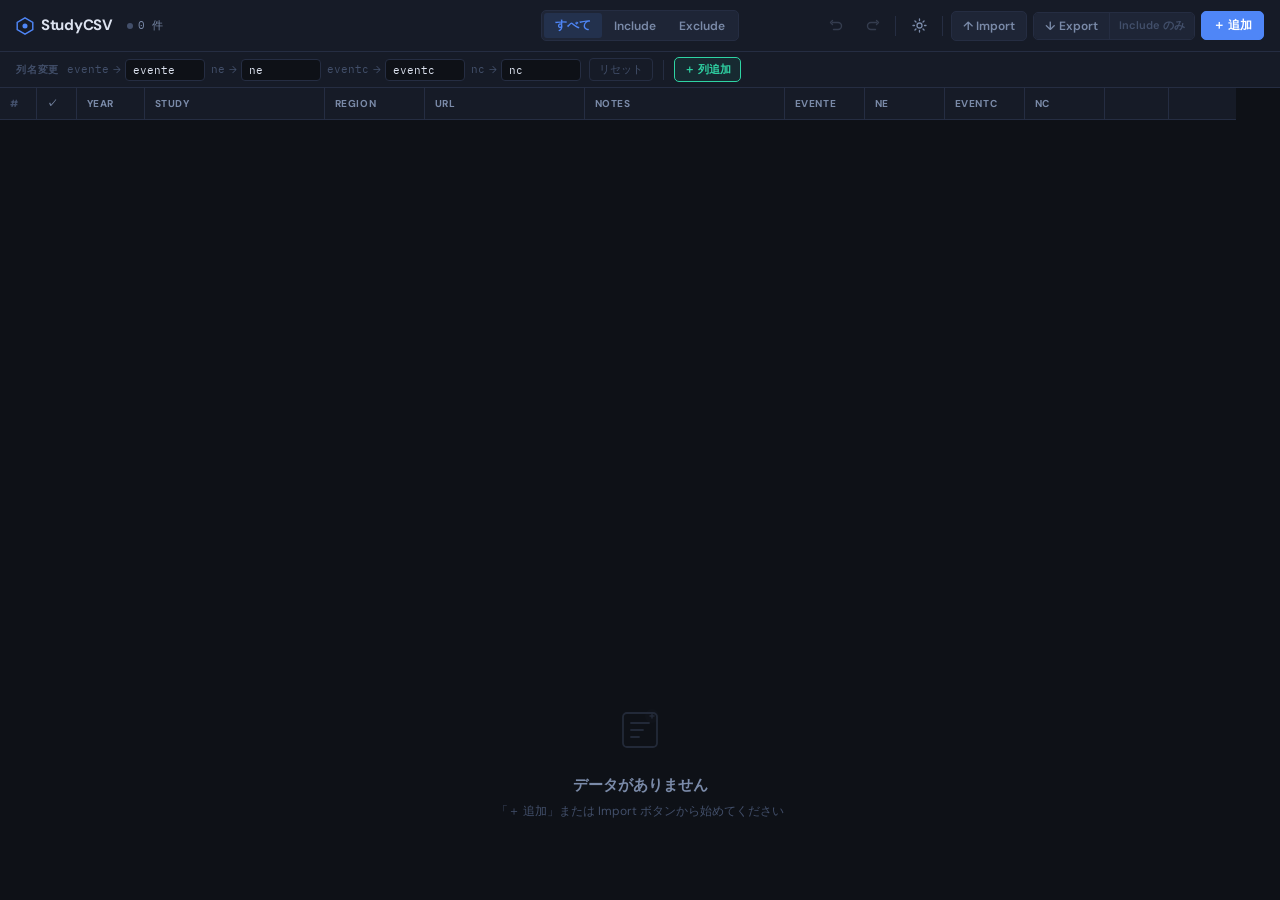
==== metaanalysisCsvBuilder/index.html @ 5f805a7c "Add files via upload" ====
<!DOCTYPE html>
<html lang="ja" data-theme="dark">
<head>
  <meta charset="UTF-8">
  <meta name="viewport" content="width=device-width, initial-scale=1.0">
  <title>StudyCSV</title>
  <link rel="stylesheet" href="style.css">
</head>
<body>
<div id="app">

  <!-- ══ Header ══ -->
  <header>
    <div class="header-left">
      <div class="logo">
        <svg width="18" height="18" viewBox="0 0 20 20" fill="none">
          <polygon points="10,1 18.66,6 18.66,14 10,19 1.34,14 1.34,6" stroke="currentColor" stroke-width="1.6" fill="none"/>
          <circle cx="10" cy="10" r="2.8" fill="currentColor"/>
        </svg>
        <span class="logo-text">StudyCSV</span>
      </div>
      <div class="storage-status">
        <span class="status-dot" id="statusDot"></span>
        <span id="statusText">0 件</span>
      </div>
    </div>

    <div class="header-center">
      <div class="filter-group">
        <button class="filter-btn active" data-filter="all">すべて</button>
        <button class="filter-btn" data-filter="include">Include</button>
        <button class="filter-btn" data-filter="exclude">Exclude</button>
      </div>
    </div>

    <div class="header-right">
      <button class="icon-btn" id="undoBtn" title="元に戻す (Ctrl+Z)" disabled>
        <svg width="15" height="15" viewBox="0 0 15 15" fill="none"><path d="M3.5 4.5H9a3.5 3.5 0 0 1 0 7H4.5" stroke="currentColor" stroke-width="1.4" stroke-linecap="round"/><path d="M3.5 2.5 1.5 4.5l2 2" stroke="currentColor" stroke-width="1.4" stroke-linecap="round" stroke-linejoin="round"/></svg>
      </button>
      <button class="icon-btn" id="redoBtn" title="やり直す (Ctrl+Y)" disabled>
        <svg width="15" height="15" viewBox="0 0 15 15" fill="none"><path d="M11.5 4.5H6a3.5 3.5 0 0 0 0 7h4.5" stroke="currentColor" stroke-width="1.4" stroke-linecap="round"/><path d="M11.5 2.5l2 2-2 2" stroke="currentColor" stroke-width="1.4" stroke-linecap="round" stroke-linejoin="round"/></svg>
      </button>
      <div class="sep"></div>
      <button class="icon-btn" id="themeBtn" title="ダーク/ライト切替">
        <svg id="iconSun" width="15" height="15" viewBox="0 0 15 15" fill="none"><circle cx="7.5" cy="7.5" r="2.5" stroke="currentColor" stroke-width="1.3"/><path d="M7.5 1v1.5M7.5 12.5V14M1 7.5h1.5M12.5 7.5H14M2.93 2.93l1.06 1.06M11.01 11.01l1.06 1.06M2.93 12.07l1.06-1.06M11.01 3.99l1.06-1.06" stroke="currentColor" stroke-width="1.3" stroke-linecap="round"/></svg>
        <svg id="iconMoon" width="15" height="15" viewBox="0 0 15 15" fill="none" style="display:none"><path d="M8 2.5A5.5 5.5 0 1 0 11 12a4 4 0 0 1-3-9.5z" stroke="currentColor" stroke-width="1.3" stroke-linecap="round"/></svg>
      </button>
      <div class="sep"></div>
      <label class="hdr-btn" title="CSVをインポート">
        ↑ Import
        <input type="file" id="importFile" accept=".csv" hidden>
      </label>
      <div class="export-group">
        <button class="hdr-btn export-main" id="exportAllBtn">↓ Export</button>
        <button class="hdr-btn export-inc"  id="exportIncBtn" title="Include行のみ">Include のみ</button>
      </div>
      <button class="hdr-btn add-btn" id="addRowBtn">＋ 追加</button>
    </div>
  </header>

  <!-- ══ Column Name Bar ══ -->
  <div class="col-name-bar">
    <span class="col-label">列名変更</span>
    <div class="col-name-inputs" id="colNameInputs">
      <!-- fixed 4 cols -->
      <div class="col-name-item" data-key="evente"><span class="col-orig">evente</span><span class="arr">→</span><input type="text" id="colEventE" placeholder="evente" maxlength="24"></div>
      <div class="col-name-item" data-key="ne"><span class="col-orig">ne</span><span class="arr">→</span><input type="text" id="colNe"     placeholder="ne"     maxlength="24"></div>
      <div class="col-name-item" data-key="eventc"><span class="col-orig">eventc</span><span class="arr">→</span><input type="text" id="colEventC" placeholder="eventc" maxlength="24"></div>
      <div class="col-name-item" data-key="nc"><span class="col-orig">nc</span><span class="arr">→</span><input type="text" id="colNc"     placeholder="nc"     maxlength="24"></div>
    </div>
    <button class="reset-col-btn" id="resetColBtn">リセット</button>
    <div class="sep"></div>
    <button class="hdr-btn add-col-btn" id="addColBtn" title="カスタム列を追加">＋ 列追加</button>
  </div>

  <!-- ══ Table ══ -->
  <div class="table-wrapper">
    <div class="table-scroll">
      <table id="mainTable">
        <colgroup id="colgroup"></colgroup>
        <thead>
          <tr id="headerRow">
            <!-- built by JS -->
          </tr>
        </thead>
        <tbody id="tableBody"></tbody>
      </table>
    </div>
    <div id="emptyState" class="empty-state">
      <div class="empty-icon">
        <svg width="48" height="48" viewBox="0 0 48 48" fill="none">
          <rect x="7" y="9" width="34" height="34" rx="4" stroke="currentColor" stroke-width="1.8"/>
          <path d="M15 19h18M15 26h12M15 33h8" stroke="currentColor" stroke-width="1.8" stroke-linecap="round"/>
          <circle cx="36" cy="12" r="6" fill="currentColor" opacity=".1" stroke="currentColor" stroke-width="1.8"/>
          <path d="M34 12h4M36 10v4" stroke="currentColor" stroke-width="1.5" stroke-linecap="round"/>
        </svg>
      </div>
      <p class="empty-title">データがありません</p>
      <p class="empty-sub">「＋ 追加」または Import ボタンから始めてください</p>
    </div>
  </div>

</div><!-- #app -->

<!-- ══ Record Panel (full-screen overlay) ══ -->
<div id="recPanel" class="rec-overlay" hidden>
  <div class="rec-panel">
    <div class="rec-header">
      <div class="rec-nav">
        <button class="rec-nav-btn" id="recPrev" title="前のレコード (←)">
          <svg width="16" height="16" viewBox="0 0 16 16" fill="none"><path d="M10 3L5 8l5 5" stroke="currentColor" stroke-width="1.6" stroke-linecap="round" stroke-linejoin="round"/></svg>
        </button>
        <span class="rec-pos" id="recPos">1 / 1</span>
        <button class="rec-nav-btn" id="recNext" title="次のレコード (→)">
          <svg width="16" height="16" viewBox="0 0 16 16" fill="none"><path d="M6 3l5 5-5 5" stroke="currentColor" stroke-width="1.6" stroke-linecap="round" stroke-linejoin="round"/></svg>
        </button>
      </div>
      <div class="rec-title-wrap">
        <h2 class="rec-title" id="recTitle">レコード詳細</h2>
        <span class="rec-dirty" id="recDirty" hidden>● 未保存</span>
      </div>
      <div class="rec-header-right">
        <span class="rec-meta" id="recMeta"></span>
        <button class="rec-save-btn" id="recSaveBtn">保存 <kbd>Ctrl↵</kbd></button>
        <button class="icon-btn" id="recClose" title="閉じる (Esc)">
          <svg width="14" height="14" viewBox="0 0 14 14" fill="none"><path d="M1 1l12 12M13 1L1 13" stroke="currentColor" stroke-width="1.5" stroke-linecap="round"/></svg>
        </button>
      </div>
    </div>

    <div class="rec-body" id="recBody">
      <!-- Row 1: core fields -->
      <div class="rec-row">
        <div class="rec-field rec-field-sm">
          <label>Include</label>
          <label class="toggle-wrap"><input type="checkbox" id="rfInclude"><span class="toggle"></span><span class="toggle-label" id="rfIncLabel">Include</span></label>
        </div>
        <div class="rec-field rec-field-sm">
          <label>Year</label>
          <input type="number" id="rfYear" class="rf-input" placeholder="2024" min="1900" max="2100">
        </div>
        <div class="rec-field rec-field-grow">
          <label>Study</label>
          <input type="text" id="rfStudy" class="rf-input" placeholder="例: Smith et al. 2023">
        </div>
        <div class="rec-field">
          <label>Region</label>
          <input type="text" id="rfRegion" class="rf-input" placeholder="例: Japan">
        </div>
      </div>

      <!-- Row 2: URL -->
      <div class="rec-row">
        <div class="rec-field rec-field-full">
          <label>URL</label>
          <div class="rf-url-row">
            <input type="url" id="rfUrl" class="rf-input" placeholder="https://...">
            <a id="rfUrlOpen" href="#" target="_blank" rel="noopener" class="rf-url-open" title="URLを開く">↗ 開く</a>
          </div>
        </div>
      </div>

      <!-- Row 3: Notes -->
      <div class="rec-row">
        <div class="rec-field rec-field-full">
          <label>Notes</label>
          <textarea id="rfNotes" class="rf-textarea" placeholder="自由にメモを入力…" rows="5"></textarea>
        </div>
      </div>

      <!-- Row 4: variable 4 cols -->
      <div class="rec-row" id="rfVarRow">
        <div class="rec-field">
          <label id="rfLabelEE">evente</label>
          <input type="number" id="rfEventE" class="rf-input rf-mono" placeholder="—">
        </div>
        <div class="rec-field">
          <label id="rfLabelNe">ne</label>
          <input type="number" id="rfNe" class="rf-input rf-mono" placeholder="—">
        </div>
        <div class="rec-field">
          <label id="rfLabelEC">eventc</label>
          <input type="number" id="rfEventC" class="rf-input rf-mono" placeholder="—">
        </div>
        <div class="rec-field">
          <label id="rfLabelNc">nc</label>
          <input type="number" id="rfNc" class="rf-input rf-mono" placeholder="—">
        </div>
      </div>

      <!-- Row 5: custom columns (filled by JS) -->
      <div class="rec-row" id="rfCustomRow"></div>

    </div><!-- rec-body -->
  </div>
</div>

<!-- ══ Confirm Dialog ══ -->
<div id="confirmDialog" class="modal-overlay" hidden>
  <div class="modal">
    <div class="modal-header"><h2 class="modal-title" id="confirmTitle">確認</h2></div>
    <div class="modal-body"><p id="confirmMessage" class="confirm-msg"></p></div>
    <div class="modal-footer">
      <button class="btn-cancel" id="confirmCancel">キャンセル</button>
      <button class="btn-danger" id="confirmOk">実行</button>
    </div>
  </div>
</div>

<!-- ══ Add Custom Column Dialog ══ -->
<div id="addColDialog" class="modal-overlay" hidden>
  <div class="modal">
    <div class="modal-header"><h2 class="modal-title">列を追加</h2></div>
    <div class="modal-body">
      <div class="field-group">
        <label>列名（CSV ヘッダーになります）</label>
        <input type="text" id="newColName" class="rf-input" placeholder="例: dose, subgroup" maxlength="32" style="margin-top:6px">
      </div>
      <div class="field-group" style="margin-top:10px">
        <label>型</label>
        <select id="newColType" class="rf-input" style="margin-top:6px">
          <option value="text">テキスト</option>
          <option value="number">数値</option>
        </select>
      </div>
    </div>
    <div class="modal-footer">
      <button class="btn-cancel" id="addColCancel">キャンセル</button>
      <button class="btn-primary" id="addColOk">追加</button>
    </div>
  </div>
</div>

<!-- ══ Toast ══ -->
<div id="toast" class="toast" hidden></div>

<script src="script.js"></script>
</body>
</html>
---- metaanalysisCsvBuilder/style.css ----
@import url('https://fonts.googleapis.com/css2?family=IBM+Plex+Mono:wght@400;500&family=DM+Sans:wght@400;500;600;700&display=swap');

:root {
  --font-sans: 'DM Sans', sans-serif;
  --font-mono: 'IBM Plex Mono', monospace;
  --radius:    5px;
  --radius-lg: 10px;
  --trans:     0.15s ease;
}

[data-theme="dark"] {
  --bg:        #0e1117;
  --surface:   #161b27;
  --surface2:  #1e2536;
  --border:    #252d42;
  --border2:   #313d57;
  --text:      #dde3f0;
  --text2:     #7a8aa8;
  --text3:     #424f6a;
  --accent:    #4f86f7;
  --accent-bg: rgba(79,134,247,.12);
  --accent2:   #2fd4a4;
  --danger:    #e85c5c;
  --danger-bg: rgba(232,92,92,.1);
  --exc-bg:    rgba(255,255,255,.015);
  --exc-text:  #3a4460;
  --row-hover: rgba(79,134,247,.05);
  --shadow:    0 8px 32px rgba(0,0,0,.55);
  --logo-color:#4f86f7;
  --resize-handle: rgba(79,134,247,.5);
}

[data-theme="light"] {
  --bg:        #f4f6fb;
  --surface:   #ffffff;
  --surface2:  #edf0f8;
  --border:    #dde2ef;
  --border2:   #c8cedf;
  --text:      #1a2035;
  --text2:     #5a6582;
  --text3:     #9aa3ba;
  --accent:    #3a72e8;
  --accent-bg: rgba(58,114,232,.1);
  --accent2:   #0fb885;
  --danger:    #d94040;
  --danger-bg: rgba(217,64,64,.09);
  --exc-bg:    rgba(0,0,0,.018);
  --exc-text:  #b0b8cc;
  --row-hover: rgba(58,114,232,.04);
  --shadow:    0 4px 20px rgba(0,0,0,.12);
  --logo-color:#3a72e8;
  --resize-handle: rgba(58,114,232,.5);
}

*, *::before, *::after { box-sizing: border-box; margin: 0; padding: 0; }

body {
  font-family: var(--font-sans);
  background: var(--bg);
  color: var(--text);
  font-size: 13px;
  line-height: 1.5;
  height: 100vh;
  overflow: hidden;
  transition: background var(--trans), color var(--trans);
}

#app { display: flex; flex-direction: column; height: 100vh; }

/* ── Header ── */
header {
  display: flex; align-items: center; justify-content: space-between;
  gap: 12px; padding: 0 16px; height: 52px;
  background: var(--surface); border-bottom: 1px solid var(--border);
  flex-shrink: 0; position: relative; z-index: 20;
}
.header-left  { display: flex; align-items: center; gap: 14px; flex-shrink: 0; }
.header-center{ position: absolute; left: 50%; transform: translateX(-50%); }
.header-right { display: flex; align-items: center; gap: 6px; flex-shrink: 0; }

.logo { display: flex; align-items: center; gap: 7px; color: var(--logo-color); }
.logo-text { font-size: 15px; font-weight: 700; color: var(--text); letter-spacing: -.3px; }

.storage-status { display: flex; align-items: center; gap: 5px; color: var(--text2); font-size: 11px; font-family: var(--font-mono); }
.status-dot { width: 6px; height: 6px; border-radius: 50%; background: var(--text3); transition: background .4s, box-shadow .4s; }
.status-dot.active { background: var(--accent2); box-shadow: 0 0 6px var(--accent2); }

.filter-group { display: flex; gap: 1px; background: var(--surface2); border: 1px solid var(--border); border-radius: var(--radius); padding: 2px; }
.filter-btn { padding: 4px 11px; border-radius: 3px; border: none; background: transparent; color: var(--text2); font-family: var(--font-sans); font-size: 12px; font-weight: 600; cursor: pointer; transition: all var(--trans); white-space: nowrap; }
.filter-btn:hover { color: var(--text); }
.filter-btn.active { background: var(--accent-bg); color: var(--accent); }

.icon-btn { display: flex; align-items: center; justify-content: center; width: 30px; height: 30px; border-radius: var(--radius); border: 1px solid transparent; background: transparent; color: var(--text2); cursor: pointer; transition: all var(--trans); }
.icon-btn:hover:not(:disabled) { background: var(--surface2); color: var(--text); border-color: var(--border); }
.icon-btn:disabled { opacity: .3; cursor: default; }

.sep { width: 1px; height: 20px; background: var(--border); margin: 0 2px; flex-shrink: 0; }

.hdr-btn { display: inline-flex; align-items: center; gap: 5px; padding: 5px 11px; border-radius: var(--radius); border: 1px solid var(--border); background: var(--surface2); color: var(--text2); font-family: var(--font-sans); font-size: 12px; font-weight: 600; cursor: pointer; transition: all var(--trans); white-space: nowrap; text-decoration: none; }
.hdr-btn:hover { color: var(--text); border-color: var(--border2); }

.export-group { display: flex; border-radius: var(--radius); overflow: hidden; border: 1px solid var(--border); }
.export-main { border: none; border-radius: 0; }
.export-inc  { border: none; border-left: 1px solid var(--border); border-radius: 0; font-size: 11px; padding: 5px 9px; color: var(--text3); }
.export-main:hover { color: var(--accent2); }
.export-inc:hover  { color: var(--accent); }

.add-btn { background: var(--accent); color: #fff; border-color: var(--accent); }
.add-btn:hover { filter: brightness(1.12); color: #fff; }
.add-col-btn { color: var(--accent2); border-color: var(--accent2); background: rgba(47,212,164,.08); font-size: 11px; padding: 4px 9px; }
.add-col-btn:hover { background: rgba(47,212,164,.16); color: var(--accent2); }

/* ── Column Name Bar ── */
.col-name-bar {
  display: flex; align-items: center; gap: 8px; padding: 5px 16px;
  background: var(--surface); border-bottom: 1px solid var(--border);
  flex-shrink: 0; flex-wrap: wrap;
}
.col-label { font-size: 10px; font-weight: 700; color: var(--text3); text-transform: uppercase; letter-spacing: .8px; white-space: nowrap; }
.col-name-inputs { display: flex; gap: 6px; flex-wrap: wrap; }
.col-name-item { display: flex; align-items: center; gap: 4px; }
.col-orig { font-family: var(--font-mono); font-size: 11px; color: var(--text3); }
.arr { font-size: 10px; color: var(--text3); }
.col-name-item input { width: 80px; padding: 3px 7px; background: var(--bg); border: 1px solid var(--border); border-radius: 4px; color: var(--text); font-family: var(--font-mono); font-size: 11px; transition: border-color var(--trans); }
.col-name-item input:focus { outline: none; border-color: var(--accent); }
/* custom col item extras */
.col-name-item .del-col-btn { background: transparent; border: none; color: var(--text3); cursor: pointer; font-size: 12px; padding: 0 2px; opacity: .5; transition: all var(--trans); }
.col-name-item .del-col-btn:hover { color: var(--danger); opacity: 1; }
.reset-col-btn { padding: 3px 9px; border-radius: 4px; border: 1px solid var(--border); background: transparent; color: var(--text3); font-size: 11px; cursor: pointer; transition: all var(--trans); white-space: nowrap; }
.reset-col-btn:hover { color: var(--text); border-color: var(--border2); }

/* ── Table ── */
.table-wrapper { flex: 1; overflow: hidden; display: flex; flex-direction: column; }
.table-scroll  { flex: 1; overflow: auto; }

table { border-collapse: collapse; table-layout: fixed; }
/* Width managed via colgroup cols in JS */

thead { position: sticky; top: 0; z-index: 10; }

th {
  background: var(--surface); color: var(--text2);
  font-size: 10px; font-weight: 700; letter-spacing: .6px; text-transform: uppercase;
  padding: 8px 10px; text-align: left;
  border-bottom: 1px solid var(--border); border-right: 1px solid var(--border);
  white-space: nowrap; overflow: hidden;
  position: relative; user-select: none;
  transition: background var(--trans);
}
th:last-child { border-right: none; }

/* ── Column resize handle ── */
.col-resize {
  position: absolute; right: 0; top: 0; bottom: 0;
  width: 6px; cursor: col-resize;
  display: flex; align-items: center; justify-content: center;
}
.col-resize::after {
  content: ''; width: 2px; height: 60%;
  background: transparent; border-radius: 2px;
  transition: background var(--trans);
}
th:hover .col-resize::after,
.col-resize.active::after { background: var(--resize-handle); }

td {
  padding: 6px 10px;
  border-bottom: 1px solid var(--border); border-right: 1px solid var(--border);
  vertical-align: middle; overflow: hidden;
  transition: background var(--trans);
}
td:last-child { border-right: none; }

tbody tr { transition: background var(--trans); }
tbody tr:hover { background: var(--row-hover); }
tbody tr.excluded { background: var(--exc-bg); }
tbody tr.excluded td { color: var(--exc-text); }
tbody tr.excluded .cell-input { color: var(--exc-text); }

/* Row number cell */
.td-rownum {
  font-family: var(--font-mono); font-size: 11px; color: var(--text3);
  text-align: center; cursor: pointer; user-select: none;
  transition: color var(--trans), background var(--trans);
}
tbody tr:hover .td-rownum { color: var(--accent); background: var(--accent-bg); }

/* Cell inputs */
.cell-input { width: 100%; background: transparent; border: none; outline: none; color: var(--text); font-family: var(--font-sans); font-size: 13px; padding: 0; transition: color var(--trans); }
.cell-input::placeholder { color: var(--text3); }
.cell-mono { font-family: var(--font-mono); font-size: 12px; text-align: right; }

/* URL cell */
.url-cell { display: flex; align-items: center; gap: 4px; }
.url-cell input { flex: 1; min-width: 0; }
.url-open { display: none; flex-shrink: 0; width: 20px; height: 20px; border-radius: 3px; background: var(--accent-bg); color: var(--accent); text-decoration: none; font-size: 11px; align-items: center; justify-content: center; }
.url-open.visible { display: flex; }
.url-open:hover { filter: brightness(1.2); }

.inc-wrap { display: flex; justify-content: center; align-items: center; }
.inc-check { width: 14px; height: 14px; cursor: pointer; accent-color: var(--accent); }

.order-btns { display: flex; gap: 3px; justify-content: center; }
.order-btn { background: transparent; border: 1px solid var(--border); color: var(--text3); width: 24px; height: 22px; border-radius: 3px; cursor: pointer; font-size: 9px; display: flex; align-items: center; justify-content: center; transition: all var(--trans); }
.order-btn:hover:not(:disabled) { background: var(--surface2); color: var(--text); border-color: var(--border2); }
.order-btn:disabled { opacity: .25; cursor: default; }

.act-btns { display: flex; gap: 2px; justify-content: center; opacity: 0; transition: opacity var(--trans); }
tbody tr:hover .act-btns { opacity: 1; }
.act-btn { background: transparent; border: none; color: var(--text3); width: 26px; height: 24px; border-radius: 3px; cursor: pointer; font-size: 12px; display: flex; align-items: center; justify-content: center; transition: all var(--trans); }
.act-btn.clone:hover { background: var(--accent-bg); color: var(--accent); }
.act-btn.del:hover   { background: var(--danger-bg);  color: var(--danger); }

/* ── Empty state ── */
.empty-state { display: none; flex-direction: column; align-items: center; justify-content: center; padding: 80px 20px; color: var(--text3); text-align: center; }
.empty-state.visible { display: flex; }
.empty-icon { margin-bottom: 16px; opacity: .4; }
.empty-title { font-size: 15px; font-weight: 600; color: var(--text2); margin-bottom: 6px; }
.empty-sub { font-size: 12px; }

/* ══════════════════════════════════════
   Record Panel
══════════════════════════════════════ */
.rec-overlay {
  position: fixed; inset: 0; z-index: 50;
  background: rgba(0,0,0,.5); backdrop-filter: blur(6px);
  display: flex; align-items: stretch; justify-content: flex-end;
}
.rec-overlay[hidden] { display: none; }

.rec-panel {
  width: min(720px, 95vw);
  background: var(--surface);
  border-left: 1px solid var(--border2);
  display: flex; flex-direction: column;
  box-shadow: -8px 0 40px rgba(0,0,0,.4);
  animation: slideRight .2s ease;
  overflow: hidden;
}
@keyframes slideRight { from { transform: translateX(40px); opacity: 0; } to { transform: none; opacity: 1; } }

.rec-header {
  display: flex; align-items: center; gap: 12px;
  padding: 14px 20px; border-bottom: 1px solid var(--border);
  flex-shrink: 0; flex-wrap: wrap;
}
.rec-nav { display: flex; align-items: center; gap: 6px; flex-shrink: 0; }
.rec-nav-btn { display: flex; align-items: center; justify-content: center; width: 28px; height: 28px; border-radius: var(--radius); border: 1px solid var(--border); background: var(--surface2); color: var(--text2); cursor: pointer; transition: all var(--trans); }
.rec-nav-btn:hover:not(:disabled) { color: var(--text); border-color: var(--border2); }
.rec-nav-btn:disabled { opacity: .25; cursor: default; }
.rec-pos { font-family: var(--font-mono); font-size: 11px; color: var(--text3); min-width: 44px; text-align: center; }

.rec-title-wrap { display: flex; align-items: center; gap: 8px; flex: 1; min-width: 0; }
.rec-title { font-size: 15px; font-weight: 700; overflow: hidden; text-overflow: ellipsis; white-space: nowrap; }
.rec-dirty { font-size: 11px; color: var(--danger); white-space: nowrap; }

.rec-header-right { display: flex; align-items: center; gap: 8px; flex-shrink: 0; }
.rec-meta { font-family: var(--font-mono); font-size: 10px; color: var(--text3); line-height: 1.6; white-space: nowrap; }
.rec-save-btn { display: flex; align-items: center; gap: 6px; padding: 7px 14px; border-radius: var(--radius); border: none; background: var(--accent); color: #fff; font-family: var(--font-sans); font-size: 12px; font-weight: 600; cursor: pointer; transition: filter var(--trans); }
.rec-save-btn:hover { filter: brightness(1.12); }
.rec-save-btn kbd { font-family: var(--font-mono); font-size: 10px; opacity: .7; background: rgba(255,255,255,.15); border-radius: 3px; padding: 1px 4px; }

.rec-body { flex: 1; overflow-y: auto; padding: 20px; display: flex; flex-direction: column; gap: 16px; }

.rec-row { display: flex; gap: 12px; flex-wrap: wrap; }
.rec-field { display: flex; flex-direction: column; gap: 5px; min-width: 120px; }
.rec-field-sm   { flex: 0 0 auto; }
.rec-field-grow { flex: 1; min-width: 200px; }
.rec-field-full { flex: 1 1 100%; }
.rec-field > label { font-size: 10px; font-weight: 700; color: var(--text3); text-transform: uppercase; letter-spacing: .6px; }

.rf-input {
  background: var(--bg); border: 1px solid var(--border);
  border-radius: var(--radius); padding: 8px 10px;
  color: var(--text); font-family: var(--font-sans); font-size: 13px;
  transition: border-color var(--trans);
  width: 100%;
}
.rf-input:focus { outline: none; border-color: var(--accent); }
.rf-mono { font-family: var(--font-mono); }

.rf-textarea {
  background: var(--bg); border: 1px solid var(--border);
  border-radius: var(--radius); padding: 8px 10px;
  color: var(--text); font-family: var(--font-sans); font-size: 13px;
  line-height: 1.6; resize: vertical; min-height: 100px;
  transition: border-color var(--trans); width: 100%;
}
.rf-textarea:focus { outline: none; border-color: var(--accent); }

.rf-url-row { display: flex; gap: 6px; }
.rf-url-row .rf-input { flex: 1; }
.rf-url-open { display: flex; align-items: center; gap: 4px; padding: 8px 12px; border-radius: var(--radius); border: 1px solid var(--border); background: var(--surface2); color: var(--text2); text-decoration: none; font-size: 12px; font-weight: 600; white-space: nowrap; transition: all var(--trans); }
.rf-url-open:hover { color: var(--accent); border-color: var(--accent); }

/* Toggle switch */
.toggle-wrap { display: flex; align-items: center; gap: 8px; cursor: pointer; }
.toggle-wrap input { display: none; }
.toggle { width: 32px; height: 18px; border-radius: 9px; background: var(--border2); position: relative; transition: background var(--trans); flex-shrink: 0; }
.toggle::after { content: ''; position: absolute; width: 12px; height: 12px; border-radius: 50%; background: #fff; top: 3px; left: 3px; transition: transform var(--trans); }
.toggle-wrap input:checked ~ .toggle { background: var(--accent); }
.toggle-wrap input:checked ~ .toggle::after { transform: translateX(14px); }
.toggle-label { font-size: 13px; color: var(--text2); }

/* ── Modals ── */
.modal-overlay { position: fixed; inset: 0; background: rgba(0,0,0,.6); backdrop-filter: blur(4px); z-index: 100; display: flex; align-items: center; justify-content: center; padding: 20px; }
.modal-overlay[hidden] { display: none; }

.modal { background: var(--surface); border: 1px solid var(--border2); border-radius: var(--radius-lg); width: 100%; max-width: 380px; box-shadow: var(--shadow); overflow: hidden; animation: slideUp .18s ease; }
@keyframes slideUp { from { transform: translateY(12px); opacity: 0; } to { transform: none; opacity: 1; } }

.modal-header { padding: 18px 20px 14px; border-bottom: 1px solid var(--border); }
.modal-title  { font-size: 14px; font-weight: 700; }
.modal-body   { padding: 16px 20px; }
.confirm-msg  { font-size: 13px; color: var(--text2); line-height: 1.6; }
.modal-footer { display: flex; gap: 8px; justify-content: flex-end; padding: 14px 20px; border-top: 1px solid var(--border); }
.field-group  { display: flex; flex-direction: column; gap: 5px; }
.field-group label { font-size: 11px; font-weight: 600; color: var(--text3); }
.field-group select { background: var(--bg); border: 1px solid var(--border); border-radius: var(--radius); color: var(--text); font-family: var(--font-sans); font-size: 13px; padding: 7px 10px; transition: border-color var(--trans); }
.field-group select:focus { outline: none; border-color: var(--accent); }

.btn-cancel  { padding: 7px 14px; border-radius: var(--radius); border: 1px solid var(--border); background: var(--surface2); color: var(--text2); font-family: var(--font-sans); font-size: 12px; font-weight: 600; cursor: pointer; transition: all var(--trans); }
.btn-cancel:hover { color: var(--text); }
.btn-danger  { padding: 7px 14px; border-radius: var(--radius); border: none; background: var(--danger); color: #fff; font-family: var(--font-sans); font-size: 12px; font-weight: 600; cursor: pointer; transition: filter var(--trans); }
.btn-danger:hover { filter: brightness(1.1); }
.btn-primary { padding: 7px 14px; border-radius: var(--radius); border: none; background: var(--accent); color: #fff; font-family: var(--font-sans); font-size: 12px; font-weight: 600; cursor: pointer; transition: filter var(--trans); }
.btn-primary:hover { filter: brightness(1.1); }

/* ── Toast ── */
.toast { position: fixed; bottom: 20px; left: 50%; transform: translateX(-50%); background: var(--surface2); border: 1px solid var(--border2); color: var(--text); padding: 9px 18px; border-radius: 100px; font-size: 12px; font-weight: 500; box-shadow: var(--shadow); z-index: 200; white-space: nowrap; animation: fadeToast .2s ease; }
.toast[hidden] { display: none; }
.toast.ok  { border-color: var(--accent2); color: var(--accent2); }
.toast.err { border-color: var(--danger);  color: var(--danger);  }
@keyframes fadeToast { from { opacity:0; transform: translateX(-50%) translateY(6px); } to { opacity:1; transform: translateX(-50%); } }

::-webkit-scrollbar { width: 6px; height: 6px; }
::-webkit-scrollbar-track { background: transparent; }
::-webkit-scrollbar-thumb { background: var(--border2); border-radius: 3px; }
::-webkit-scrollbar-thumb:hover { background: var(--text3); }
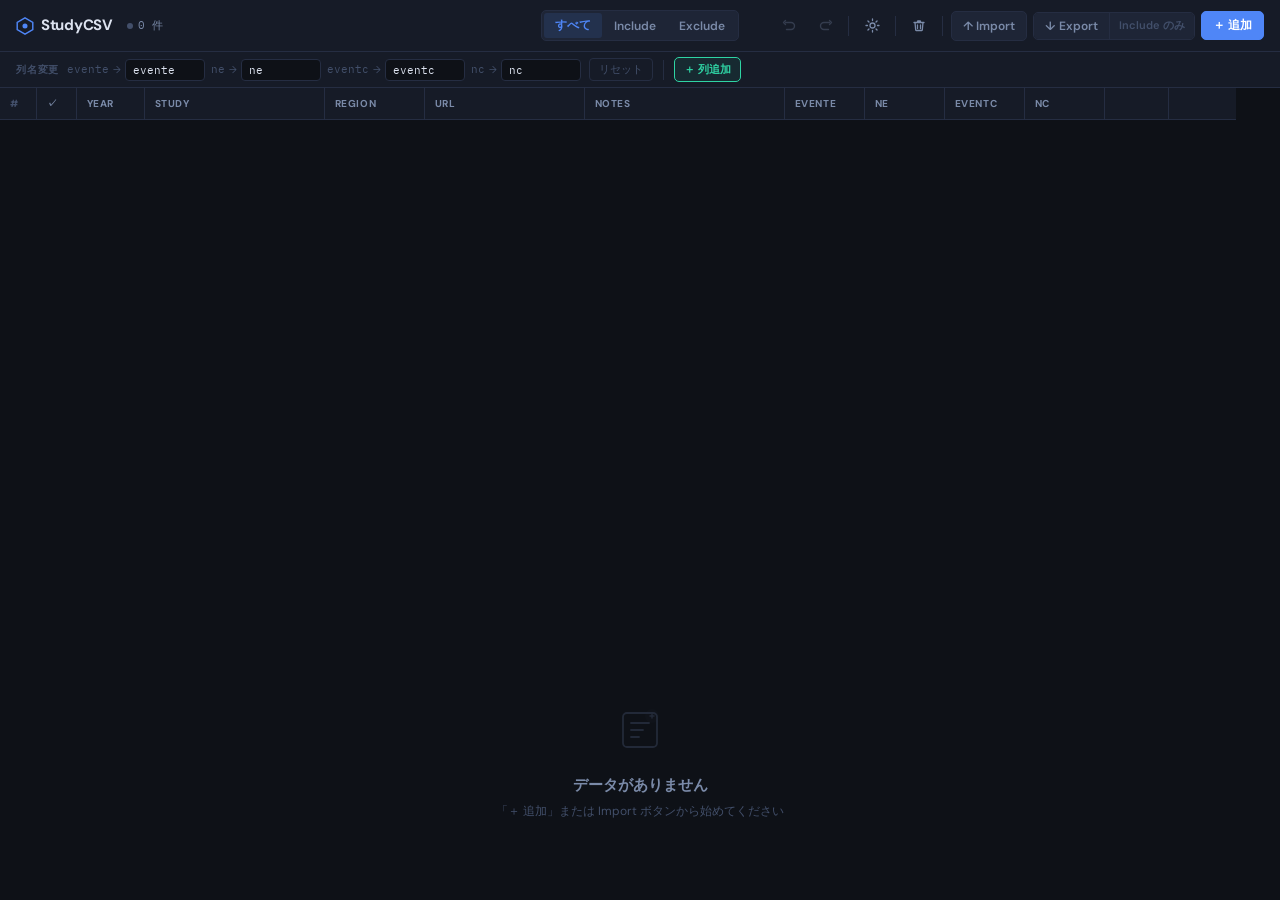
==== commit 31ca6cc0: "Add files via upload" ====
--- a/metaanalysisCsvBuilder/index.html
+++ b/metaanalysisCsvBuilder/index.html
@@ -44,6 +44,10 @@
       <button class="icon-btn" id="themeBtn" title="ダーク/ライト切替">
         <svg id="iconSun" width="15" height="15" viewBox="0 0 15 15" fill="none"><circle cx="7.5" cy="7.5" r="2.5" stroke="currentColor" stroke-width="1.3"/><path d="M7.5 1v1.5M7.5 12.5V14M1 7.5h1.5M12.5 7.5H14M2.93 2.93l1.06 1.06M11.01 11.01l1.06 1.06M2.93 12.07l1.06-1.06M11.01 3.99l1.06-1.06" stroke="currentColor" stroke-width="1.3" stroke-linecap="round"/></svg>
         <svg id="iconMoon" width="15" height="15" viewBox="0 0 15 15" fill="none" style="display:none"><path d="M8 2.5A5.5 5.5 0 1 0 11 12a4 4 0 0 1-3-9.5z" stroke="currentColor" stroke-width="1.3" stroke-linecap="round"/></svg>
+      </button>
+      <div class="sep"></div>
+      <button class="icon-btn danger-btn" id="clearStorageBtn" title="ストレージを消去">
+        <svg width="14" height="14" viewBox="0 0 14 14" fill="none"><path d="M2 3.5h10M5.5 3.5V2.5a.5.5 0 0 1 .5-.5h2a.5.5 0 0 1 .5.5v1M3 3.5l.7 7.5a.5.5 0 0 0 .5.5h5.6a.5.5 0 0 0 .5-.5L11 3.5" stroke="currentColor" stroke-width="1.3" stroke-linecap="round" stroke-linejoin="round"/><path d="M5.5 6v3.5M8.5 6v3.5" stroke="currentColor" stroke-width="1.3" stroke-linecap="round"/></svg>
       </button>
       <div class="sep"></div>
       <label class="hdr-btn" title="CSVをインポート">
@@ -195,6 +199,31 @@
   </div>
 </div>
 
+<!-- ══ Import Mode Dialog (3-choice) ══ -->
+<div id="importModeDialog" class="modal-overlay" hidden>
+  <div class="modal">
+    <div class="modal-header"><h2 class="modal-title">インポート方法を選択</h2></div>
+    <div class="modal-body">
+      <p class="confirm-msg" id="importModeMsg"></p>
+      <div class="import-mode-btns">
+        <button class="import-mode-btn" id="importModeAppend">
+          <span class="imb-icon">＋</span>
+          <span class="imb-title">追記</span>
+          <span class="imb-desc">既存データの末尾に追加する</span>
+        </button>
+        <button class="import-mode-btn" id="importModeReplace">
+          <span class="imb-icon">↺</span>
+          <span class="imb-title">差し替え</span>
+          <span class="imb-desc">既存データをすべて置き換える</span>
+        </button>
+      </div>
+    </div>
+    <div class="modal-footer">
+      <button class="btn-cancel" id="importModeCancel">キャンセル</button>
+    </div>
+  </div>
+</div>
+
 <!-- ══ Confirm Dialog ══ -->
 <div id="confirmDialog" class="modal-overlay" hidden>
   <div class="modal">
--- a/metaanalysisCsvBuilder/style.css
+++ b/metaanalysisCsvBuilder/style.css
@@ -326,7 +326,21 @@
 .btn-primary { padding: 7px 14px; border-radius: var(--radius); border: none; background: var(--accent); color: #fff; font-family: var(--font-sans); font-size: 12px; font-weight: 600; cursor: pointer; transition: filter var(--trans); }
 .btn-primary:hover { filter: brightness(1.1); }
 
-/* ── Toast ── */
+.icon-btn.danger-btn:hover:not(:disabled) { background: var(--danger-bg); color: var(--danger); border-color: var(--danger); }
+
+/* Import mode dialog */
+.import-mode-btns { display: flex; gap: 10px; margin-top: 14px; }
+.import-mode-btn {
+  flex: 1; display: flex; flex-direction: column; align-items: center; gap: 4px;
+  padding: 14px 10px; border-radius: var(--radius-lg);
+  border: 1px solid var(--border2); background: var(--surface2);
+  cursor: pointer; transition: all var(--trans); text-align: center;
+}
+.import-mode-btn:hover { border-color: var(--accent); background: var(--accent-bg); }
+.import-mode-btn:hover .imb-icon { color: var(--accent); }
+.imb-icon  { font-size: 20px; color: var(--text2); line-height: 1; }
+.imb-title { font-size: 13px; font-weight: 700; color: var(--text); }
+.imb-desc  { font-size: 11px; color: var(--text3); line-height: 1.4; }
 .toast { position: fixed; bottom: 20px; left: 50%; transform: translateX(-50%); background: var(--surface2); border: 1px solid var(--border2); color: var(--text); padding: 9px 18px; border-radius: 100px; font-size: 12px; font-weight: 500; box-shadow: var(--shadow); z-index: 200; white-space: nowrap; animation: fadeToast .2s ease; }
 .toast[hidden] { display: none; }
 .toast.ok  { border-color: var(--accent2); color: var(--accent2); }
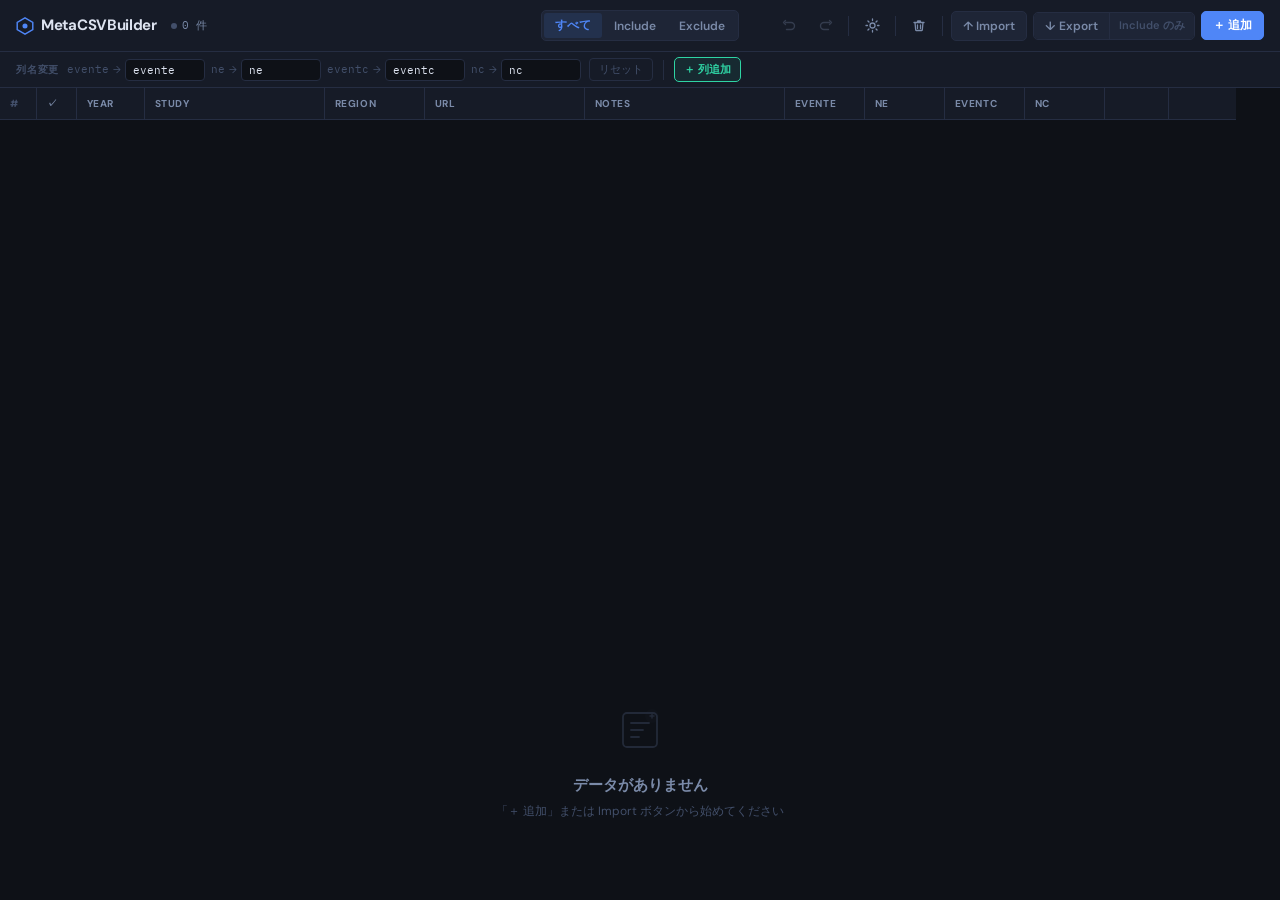
==== commit dc01f62c: "Add files via upload" ====
--- a/metaanalysisCsvBuilder/index.html
+++ b/metaanalysisCsvBuilder/index.html
@@ -1,268 +1,526 @@
-<!DOCTYPE html>
+<!doctype html>
 <html lang="ja" data-theme="dark">
-<head>
-  <meta charset="UTF-8">
-  <meta name="viewport" content="width=device-width, initial-scale=1.0">
-  <title>StudyCSV</title>
-  <link rel="stylesheet" href="style.css">
-</head>
-<body>
-<div id="app">
-
-  <!-- ══ Header ══ -->
-  <header>
-    <div class="header-left">
-      <div class="logo">
-        <svg width="18" height="18" viewBox="0 0 20 20" fill="none">
-          <polygon points="10,1 18.66,6 18.66,14 10,19 1.34,14 1.34,6" stroke="currentColor" stroke-width="1.6" fill="none"/>
-          <circle cx="10" cy="10" r="2.8" fill="currentColor"/>
-        </svg>
-        <span class="logo-text">StudyCSV</span>
+  <head>
+    <meta charset="UTF-8" />
+    <meta name="viewport" content="width=device-width, initial-scale=1.0" />
+    <title>MetaCSVBuilder</title>
+    <link rel="stylesheet" href="style.css" />
+  </head>
+  <body>
+    <div id="app">
+      <!-- ══ Header ══ -->
+      <header>
+        <div class="header-left">
+          <div class="logo">
+            <svg width="18" height="18" viewBox="0 0 20 20" fill="none">
+              <polygon
+                points="10,1 18.66,6 18.66,14 10,19 1.34,14 1.34,6"
+                stroke="currentColor"
+                stroke-width="1.6"
+                fill="none"
+              />
+              <circle cx="10" cy="10" r="2.8" fill="currentColor" />
+            </svg>
+            <span class="logo-text">MetaCSVBuilder</span>
+          </div>
+          <div class="storage-status">
+            <span class="status-dot" id="statusDot"></span>
+            <span id="statusText">0 件</span>
+          </div>
+        </div>
+
+        <div class="header-center">
+          <div class="filter-group">
+            <button class="filter-btn active" data-filter="all">すべて</button>
+            <button class="filter-btn" data-filter="include">Include</button>
+            <button class="filter-btn" data-filter="exclude">Exclude</button>
+          </div>
+        </div>
+
+        <div class="header-right">
+          <button
+            class="icon-btn"
+            id="undoBtn"
+            title="元に戻す (Ctrl+Z)"
+            disabled
+          >
+            <svg width="15" height="15" viewBox="0 0 15 15" fill="none">
+              <path
+                d="M3.5 4.5H9a3.5 3.5 0 0 1 0 7H4.5"
+                stroke="currentColor"
+                stroke-width="1.4"
+                stroke-linecap="round"
+              />
+              <path
+                d="M3.5 2.5 1.5 4.5l2 2"
+                stroke="currentColor"
+                stroke-width="1.4"
+                stroke-linecap="round"
+                stroke-linejoin="round"
+              />
+            </svg>
+          </button>
+          <button
+            class="icon-btn"
+            id="redoBtn"
+            title="やり直す (Ctrl+Y)"
+            disabled
+          >
+            <svg width="15" height="15" viewBox="0 0 15 15" fill="none">
+              <path
+                d="M11.5 4.5H6a3.5 3.5 0 0 0 0 7h4.5"
+                stroke="currentColor"
+                stroke-width="1.4"
+                stroke-linecap="round"
+              />
+              <path
+                d="M11.5 2.5l2 2-2 2"
+                stroke="currentColor"
+                stroke-width="1.4"
+                stroke-linecap="round"
+                stroke-linejoin="round"
+              />
+            </svg>
+          </button>
+          <div class="sep"></div>
+          <button class="icon-btn" id="themeBtn" title="ダーク/ライト切替">
+            <svg
+              id="iconSun"
+              width="15"
+              height="15"
+              viewBox="0 0 15 15"
+              fill="none"
+            >
+              <circle
+                cx="7.5"
+                cy="7.5"
+                r="2.5"
+                stroke="currentColor"
+                stroke-width="1.3"
+              />
+              <path
+                d="M7.5 1v1.5M7.5 12.5V14M1 7.5h1.5M12.5 7.5H14M2.93 2.93l1.06 1.06M11.01 11.01l1.06 1.06M2.93 12.07l1.06-1.06M11.01 3.99l1.06-1.06"
+                stroke="currentColor"
+                stroke-width="1.3"
+                stroke-linecap="round"
+              />
+            </svg>
+            <svg
+              id="iconMoon"
+              width="15"
+              height="15"
+              viewBox="0 0 15 15"
+              fill="none"
+              style="display: none"
+            >
+              <path
+                d="M8 2.5A5.5 5.5 0 1 0 11 12a4 4 0 0 1-3-9.5z"
+                stroke="currentColor"
+                stroke-width="1.3"
+                stroke-linecap="round"
+              />
+            </svg>
+          </button>
+          <div class="sep"></div>
+          <button
+            class="icon-btn danger-btn"
+            id="clearStorageBtn"
+            title="ストレージを消去"
+          >
+            <svg width="14" height="14" viewBox="0 0 14 14" fill="none">
+              <path
+                d="M2 3.5h10M5.5 3.5V2.5a.5.5 0 0 1 .5-.5h2a.5.5 0 0 1 .5.5v1M3 3.5l.7 7.5a.5.5 0 0 0 .5.5h5.6a.5.5 0 0 0 .5-.5L11 3.5"
+                stroke="currentColor"
+                stroke-width="1.3"
+                stroke-linecap="round"
+                stroke-linejoin="round"
+              />
+              <path
+                d="M5.5 6v3.5M8.5 6v3.5"
+                stroke="currentColor"
+                stroke-width="1.3"
+                stroke-linecap="round"
+              />
+            </svg>
+          </button>
+          <div class="sep"></div>
+          <label class="hdr-btn" title="CSVをインポート">
+            ↑ Import
+            <input type="file" id="importFile" accept=".csv" hidden />
+          </label>
+          <div class="export-group">
+            <button class="hdr-btn export-main" id="exportAllBtn">
+              ↓ Export
+            </button>
+            <button
+              class="hdr-btn export-inc"
+              id="exportIncBtn"
+              title="Include行のみ"
+            >
+              Include のみ
+            </button>
+          </div>
+          <button class="hdr-btn add-btn" id="addRowBtn">＋ 追加</button>
+        </div>
+      </header>
+
+      <!-- ══ Column Name Bar ══ -->
+      <div class="col-name-bar">
+        <span class="col-label">列名変更</span>
+        <div class="col-name-inputs" id="colNameInputs">
+          <!-- fixed 4 cols -->
+          <div class="col-name-item" data-key="evente">
+            <span class="col-orig">evente</span><span class="arr">→</span
+            ><input
+              type="text"
+              id="colEventE"
+              placeholder="evente"
+              maxlength="24"
+            />
+          </div>
+          <div class="col-name-item" data-key="ne">
+            <span class="col-orig">ne</span><span class="arr">→</span
+            ><input type="text" id="colNe" placeholder="ne" maxlength="24" />
+          </div>
+          <div class="col-name-item" data-key="eventc">
+            <span class="col-orig">eventc</span><span class="arr">→</span
+            ><input
+              type="text"
+              id="colEventC"
+              placeholder="eventc"
+              maxlength="24"
+            />
+          </div>
+          <div class="col-name-item" data-key="nc">
+            <span class="col-orig">nc</span><span class="arr">→</span
+            ><input type="text" id="colNc" placeholder="nc" maxlength="24" />
+          </div>
+        </div>
+        <button class="reset-col-btn" id="resetColBtn">リセット</button>
+        <div class="sep"></div>
+        <button
+          class="hdr-btn add-col-btn"
+          id="addColBtn"
+          title="カスタム列を追加"
+        >
+          ＋ 列追加
+        </button>
       </div>
-      <div class="storage-status">
-        <span class="status-dot" id="statusDot"></span>
-        <span id="statusText">0 件</span>
+
+      <!-- ══ Table ══ -->
+      <div class="table-wrapper">
+        <div class="table-scroll">
+          <table id="mainTable">
+            <colgroup id="colgroup"></colgroup>
+            <thead>
+              <tr id="headerRow">
+                <!-- built by JS -->
+              </tr>
+            </thead>
+            <tbody id="tableBody"></tbody>
+          </table>
+        </div>
+        <div id="emptyState" class="empty-state">
+          <div class="empty-icon">
+            <svg width="48" height="48" viewBox="0 0 48 48" fill="none">
+              <rect
+                x="7"
+                y="9"
+                width="34"
+                height="34"
+                rx="4"
+                stroke="currentColor"
+                stroke-width="1.8"
+              />
+              <path
+                d="M15 19h18M15 26h12M15 33h8"
+                stroke="currentColor"
+                stroke-width="1.8"
+                stroke-linecap="round"
+              />
+              <circle
+                cx="36"
+                cy="12"
+                r="6"
+                fill="currentColor"
+                opacity=".1"
+                stroke="currentColor"
+                stroke-width="1.8"
+              />
+              <path
+                d="M34 12h4M36 10v4"
+                stroke="currentColor"
+                stroke-width="1.5"
+                stroke-linecap="round"
+              />
+            </svg>
+          </div>
+          <p class="empty-title">データがありません</p>
+          <p class="empty-sub">
+            「＋ 追加」または Import ボタンから始めてください
+          </p>
+        </div>
       </div>
     </div>
-
-    <div class="header-center">
-      <div class="filter-group">
-        <button class="filter-btn active" data-filter="all">すべて</button>
-        <button class="filter-btn" data-filter="include">Include</button>
-        <button class="filter-btn" data-filter="exclude">Exclude</button>
+    <!-- #app -->
+
+    <!-- ══ Record Panel (full-screen overlay) ══ -->
+    <div id="recPanel" class="rec-overlay" hidden>
+      <div class="rec-panel">
+        <div class="rec-header">
+          <div class="rec-nav">
+            <button class="rec-nav-btn" id="recPrev" title="前のレコード (←)">
+              <svg width="16" height="16" viewBox="0 0 16 16" fill="none">
+                <path
+                  d="M10 3L5 8l5 5"
+                  stroke="currentColor"
+                  stroke-width="1.6"
+                  stroke-linecap="round"
+                  stroke-linejoin="round"
+                />
+              </svg>
+            </button>
+            <span class="rec-pos" id="recPos">1 / 1</span>
+            <button class="rec-nav-btn" id="recNext" title="次のレコード (→)">
+              <svg width="16" height="16" viewBox="0 0 16 16" fill="none">
+                <path
+                  d="M6 3l5 5-5 5"
+                  stroke="currentColor"
+                  stroke-width="1.6"
+                  stroke-linecap="round"
+                  stroke-linejoin="round"
+                />
+              </svg>
+            </button>
+          </div>
+          <div class="rec-title-wrap">
+            <h2 class="rec-title" id="recTitle">レコード詳細</h2>
+            <span class="rec-dirty" id="recDirty" hidden>● 未保存</span>
+          </div>
+          <div class="rec-header-right">
+            <span class="rec-meta" id="recMeta"></span>
+            <button class="rec-save-btn" id="recSaveBtn">
+              保存 <kbd>Ctrl↵</kbd>
+            </button>
+            <button class="icon-btn" id="recClose" title="閉じる (Esc)">
+              <svg width="14" height="14" viewBox="0 0 14 14" fill="none">
+                <path
+                  d="M1 1l12 12M13 1L1 13"
+                  stroke="currentColor"
+                  stroke-width="1.5"
+                  stroke-linecap="round"
+                />
+              </svg>
+            </button>
+          </div>
+        </div>
+
+        <div class="rec-body" id="recBody">
+          <!-- Row 1: core fields -->
+          <div class="rec-row">
+            <div class="rec-field rec-field-sm">
+              <label>Include</label>
+              <label class="toggle-wrap"
+                ><input type="checkbox" id="rfInclude" /><span
+                  class="toggle"
+                ></span
+                ><span class="toggle-label" id="rfIncLabel"
+                  >Include</span
+                ></label
+              >
+            </div>
+            <div class="rec-field rec-field-sm">
+              <label>Year</label>
+              <input
+                type="number"
+                id="rfYear"
+                class="rf-input"
+                placeholder="2024"
+                min="1900"
+                max="2100"
+              />
+            </div>
+            <div class="rec-field rec-field-grow">
+              <label>Study</label>
+              <input
+                type="text"
+                id="rfStudy"
+                class="rf-input"
+                placeholder="例: Smith et al. 2023"
+              />
+            </div>
+            <div class="rec-field">
+              <label>Region</label>
+              <input
+                type="text"
+                id="rfRegion"
+                class="rf-input"
+                placeholder="例: Japan"
+              />
+            </div>
+          </div>
+
+          <!-- Row 2: URL -->
+          <div class="rec-row">
+            <div class="rec-field rec-field-full">
+              <label>URL</label>
+              <div class="rf-url-row">
+                <input
+                  type="url"
+                  id="rfUrl"
+                  class="rf-input"
+                  placeholder="https://..."
+                />
+                <a
+                  id="rfUrlOpen"
+                  href="#"
+                  target="_blank"
+                  rel="noopener"
+                  class="rf-url-open"
+                  title="URLを開く"
+                  >↗ 開く</a
+                >
+              </div>
+            </div>
+          </div>
+
+          <!-- Row 3: Notes -->
+          <div class="rec-row">
+            <div class="rec-field rec-field-full">
+              <label>Notes</label>
+              <textarea
+                id="rfNotes"
+                class="rf-textarea"
+                placeholder="自由にメモを入力…"
+                rows="5"
+              ></textarea>
+            </div>
+          </div>
+
+          <!-- Row 4: variable 4 cols -->
+          <div class="rec-row" id="rfVarRow">
+            <div class="rec-field">
+              <label id="rfLabelEE">evente</label>
+              <input
+                type="number"
+                id="rfEventE"
+                class="rf-input rf-mono"
+                placeholder="—"
+              />
+            </div>
+            <div class="rec-field">
+              <label id="rfLabelNe">ne</label>
+              <input
+                type="number"
+                id="rfNe"
+                class="rf-input rf-mono"
+                placeholder="—"
+              />
+            </div>
+            <div class="rec-field">
+              <label id="rfLabelEC">eventc</label>
+              <input
+                type="number"
+                id="rfEventC"
+                class="rf-input rf-mono"
+                placeholder="—"
+              />
+            </div>
+            <div class="rec-field">
+              <label id="rfLabelNc">nc</label>
+              <input
+                type="number"
+                id="rfNc"
+                class="rf-input rf-mono"
+                placeholder="—"
+              />
+            </div>
+          </div>
+
+          <!-- Row 5: custom columns (filled by JS) -->
+          <div class="rec-row" id="rfCustomRow"></div>
+        </div>
+        <!-- rec-body -->
       </div>
     </div>
 
-    <div class="header-right">
-      <button class="icon-btn" id="undoBtn" title="元に戻す (Ctrl+Z)" disabled>
-        <svg width="15" height="15" viewBox="0 0 15 15" fill="none"><path d="M3.5 4.5H9a3.5 3.5 0 0 1 0 7H4.5" stroke="currentColor" stroke-width="1.4" stroke-linecap="round"/><path d="M3.5 2.5 1.5 4.5l2 2" stroke="currentColor" stroke-width="1.4" stroke-linecap="round" stroke-linejoin="round"/></svg>
-      </button>
-      <button class="icon-btn" id="redoBtn" title="やり直す (Ctrl+Y)" disabled>
-        <svg width="15" height="15" viewBox="0 0 15 15" fill="none"><path d="M11.5 4.5H6a3.5 3.5 0 0 0 0 7h4.5" stroke="currentColor" stroke-width="1.4" stroke-linecap="round"/><path d="M11.5 2.5l2 2-2 2" stroke="currentColor" stroke-width="1.4" stroke-linecap="round" stroke-linejoin="round"/></svg>
-      </button>
-      <div class="sep"></div>
-      <button class="icon-btn" id="themeBtn" title="ダーク/ライト切替">
-        <svg id="iconSun" width="15" height="15" viewBox="0 0 15 15" fill="none"><circle cx="7.5" cy="7.5" r="2.5" stroke="currentColor" stroke-width="1.3"/><path d="M7.5 1v1.5M7.5 12.5V14M1 7.5h1.5M12.5 7.5H14M2.93 2.93l1.06 1.06M11.01 11.01l1.06 1.06M2.93 12.07l1.06-1.06M11.01 3.99l1.06-1.06" stroke="currentColor" stroke-width="1.3" stroke-linecap="round"/></svg>
-        <svg id="iconMoon" width="15" height="15" viewBox="0 0 15 15" fill="none" style="display:none"><path d="M8 2.5A5.5 5.5 0 1 0 11 12a4 4 0 0 1-3-9.5z" stroke="currentColor" stroke-width="1.3" stroke-linecap="round"/></svg>
-      </button>
-      <div class="sep"></div>
-      <button class="icon-btn danger-btn" id="clearStorageBtn" title="ストレージを消去">
-        <svg width="14" height="14" viewBox="0 0 14 14" fill="none"><path d="M2 3.5h10M5.5 3.5V2.5a.5.5 0 0 1 .5-.5h2a.5.5 0 0 1 .5.5v1M3 3.5l.7 7.5a.5.5 0 0 0 .5.5h5.6a.5.5 0 0 0 .5-.5L11 3.5" stroke="currentColor" stroke-width="1.3" stroke-linecap="round" stroke-linejoin="round"/><path d="M5.5 6v3.5M8.5 6v3.5" stroke="currentColor" stroke-width="1.3" stroke-linecap="round"/></svg>
-      </button>
-      <div class="sep"></div>
-      <label class="hdr-btn" title="CSVをインポート">
-        ↑ Import
-        <input type="file" id="importFile" accept=".csv" hidden>
-      </label>
-      <div class="export-group">
-        <button class="hdr-btn export-main" id="exportAllBtn">↓ Export</button>
-        <button class="hdr-btn export-inc"  id="exportIncBtn" title="Include行のみ">Include のみ</button>
-      </div>
-      <button class="hdr-btn add-btn" id="addRowBtn">＋ 追加</button>
-    </div>
-  </header>
-
-  <!-- ══ Column Name Bar ══ -->
-  <div class="col-name-bar">
-    <span class="col-label">列名変更</span>
-    <div class="col-name-inputs" id="colNameInputs">
-      <!-- fixed 4 cols -->
-      <div class="col-name-item" data-key="evente"><span class="col-orig">evente</span><span class="arr">→</span><input type="text" id="colEventE" placeholder="evente" maxlength="24"></div>
-      <div class="col-name-item" data-key="ne"><span class="col-orig">ne</span><span class="arr">→</span><input type="text" id="colNe"     placeholder="ne"     maxlength="24"></div>
-      <div class="col-name-item" data-key="eventc"><span class="col-orig">eventc</span><span class="arr">→</span><input type="text" id="colEventC" placeholder="eventc" maxlength="24"></div>
-      <div class="col-name-item" data-key="nc"><span class="col-orig">nc</span><span class="arr">→</span><input type="text" id="colNc"     placeholder="nc"     maxlength="24"></div>
-    </div>
-    <button class="reset-col-btn" id="resetColBtn">リセット</button>
-    <div class="sep"></div>
-    <button class="hdr-btn add-col-btn" id="addColBtn" title="カスタム列を追加">＋ 列追加</button>
-  </div>
-
-  <!-- ══ Table ══ -->
-  <div class="table-wrapper">
-    <div class="table-scroll">
-      <table id="mainTable">
-        <colgroup id="colgroup"></colgroup>
-        <thead>
-          <tr id="headerRow">
-            <!-- built by JS -->
-          </tr>
-        </thead>
-        <tbody id="tableBody"></tbody>
-      </table>
-    </div>
-    <div id="emptyState" class="empty-state">
-      <div class="empty-icon">
-        <svg width="48" height="48" viewBox="0 0 48 48" fill="none">
-          <rect x="7" y="9" width="34" height="34" rx="4" stroke="currentColor" stroke-width="1.8"/>
-          <path d="M15 19h18M15 26h12M15 33h8" stroke="currentColor" stroke-width="1.8" stroke-linecap="round"/>
-          <circle cx="36" cy="12" r="6" fill="currentColor" opacity=".1" stroke="currentColor" stroke-width="1.8"/>
-          <path d="M34 12h4M36 10v4" stroke="currentColor" stroke-width="1.5" stroke-linecap="round"/>
-        </svg>
-      </div>
-      <p class="empty-title">データがありません</p>
-      <p class="empty-sub">「＋ 追加」または Import ボタンから始めてください</p>
-    </div>
-  </div>
-
-</div><!-- #app -->
-
-<!-- ══ Record Panel (full-screen overlay) ══ -->
-<div id="recPanel" class="rec-overlay" hidden>
-  <div class="rec-panel">
-    <div class="rec-header">
-      <div class="rec-nav">
-        <button class="rec-nav-btn" id="recPrev" title="前のレコード (←)">
-          <svg width="16" height="16" viewBox="0 0 16 16" fill="none"><path d="M10 3L5 8l5 5" stroke="currentColor" stroke-width="1.6" stroke-linecap="round" stroke-linejoin="round"/></svg>
-        </button>
-        <span class="rec-pos" id="recPos">1 / 1</span>
-        <button class="rec-nav-btn" id="recNext" title="次のレコード (→)">
-          <svg width="16" height="16" viewBox="0 0 16 16" fill="none"><path d="M6 3l5 5-5 5" stroke="currentColor" stroke-width="1.6" stroke-linecap="round" stroke-linejoin="round"/></svg>
-        </button>
-      </div>
-      <div class="rec-title-wrap">
-        <h2 class="rec-title" id="recTitle">レコード詳細</h2>
-        <span class="rec-dirty" id="recDirty" hidden>● 未保存</span>
-      </div>
-      <div class="rec-header-right">
-        <span class="rec-meta" id="recMeta"></span>
-        <button class="rec-save-btn" id="recSaveBtn">保存 <kbd>Ctrl↵</kbd></button>
-        <button class="icon-btn" id="recClose" title="閉じる (Esc)">
-          <svg width="14" height="14" viewBox="0 0 14 14" fill="none"><path d="M1 1l12 12M13 1L1 13" stroke="currentColor" stroke-width="1.5" stroke-linecap="round"/></svg>
-        </button>
+    <!-- ══ Import Mode Dialog (3-choice) ══ -->
+    <div id="importModeDialog" class="modal-overlay" hidden>
+      <div class="modal">
+        <div class="modal-header">
+          <h2 class="modal-title">インポート方法を選択</h2>
+        </div>
+        <div class="modal-body">
+          <p class="confirm-msg" id="importModeMsg"></p>
+          <div class="import-mode-btns">
+            <button class="import-mode-btn" id="importModeAppend">
+              <span class="imb-icon">＋</span>
+              <span class="imb-title">追記</span>
+              <span class="imb-desc">既存データの末尾に追加する</span>
+            </button>
+            <button class="import-mode-btn" id="importModeReplace">
+              <span class="imb-icon">↺</span>
+              <span class="imb-title">差し替え</span>
+              <span class="imb-desc">既存データをすべて置き換える</span>
+            </button>
+          </div>
+        </div>
+        <div class="modal-footer">
+          <button class="btn-cancel" id="importModeCancel">キャンセル</button>
+        </div>
       </div>
     </div>
 
-    <div class="rec-body" id="recBody">
-      <!-- Row 1: core fields -->
-      <div class="rec-row">
-        <div class="rec-field rec-field-sm">
-          <label>Include</label>
-          <label class="toggle-wrap"><input type="checkbox" id="rfInclude"><span class="toggle"></span><span class="toggle-label" id="rfIncLabel">Include</span></label>
-        </div>
-        <div class="rec-field rec-field-sm">
-          <label>Year</label>
-          <input type="number" id="rfYear" class="rf-input" placeholder="2024" min="1900" max="2100">
-        </div>
-        <div class="rec-field rec-field-grow">
-          <label>Study</label>
-          <input type="text" id="rfStudy" class="rf-input" placeholder="例: Smith et al. 2023">
-        </div>
-        <div class="rec-field">
-          <label>Region</label>
-          <input type="text" id="rfRegion" class="rf-input" placeholder="例: Japan">
-        </div>
-      </div>
-
-      <!-- Row 2: URL -->
-      <div class="rec-row">
-        <div class="rec-field rec-field-full">
-          <label>URL</label>
-          <div class="rf-url-row">
-            <input type="url" id="rfUrl" class="rf-input" placeholder="https://...">
-            <a id="rfUrlOpen" href="#" target="_blank" rel="noopener" class="rf-url-open" title="URLを開く">↗ 開く</a>
-          </div>
-        </div>
-      </div>
-
-      <!-- Row 3: Notes -->
-      <div class="rec-row">
-        <div class="rec-field rec-field-full">
-          <label>Notes</label>
-          <textarea id="rfNotes" class="rf-textarea" placeholder="自由にメモを入力…" rows="5"></textarea>
-        </div>
-      </div>
-
-      <!-- Row 4: variable 4 cols -->
-      <div class="rec-row" id="rfVarRow">
-        <div class="rec-field">
-          <label id="rfLabelEE">evente</label>
-          <input type="number" id="rfEventE" class="rf-input rf-mono" placeholder="—">
-        </div>
-        <div class="rec-field">
-          <label id="rfLabelNe">ne</label>
-          <input type="number" id="rfNe" class="rf-input rf-mono" placeholder="—">
-        </div>
-        <div class="rec-field">
-          <label id="rfLabelEC">eventc</label>
-          <input type="number" id="rfEventC" class="rf-input rf-mono" placeholder="—">
-        </div>
-        <div class="rec-field">
-          <label id="rfLabelNc">nc</label>
-          <input type="number" id="rfNc" class="rf-input rf-mono" placeholder="—">
-        </div>
-      </div>
-
-      <!-- Row 5: custom columns (filled by JS) -->
-      <div class="rec-row" id="rfCustomRow"></div>
-
-    </div><!-- rec-body -->
-  </div>
-</div>
-
-<!-- ══ Import Mode Dialog (3-choice) ══ -->
-<div id="importModeDialog" class="modal-overlay" hidden>
-  <div class="modal">
-    <div class="modal-header"><h2 class="modal-title">インポート方法を選択</h2></div>
-    <div class="modal-body">
-      <p class="confirm-msg" id="importModeMsg"></p>
-      <div class="import-mode-btns">
-        <button class="import-mode-btn" id="importModeAppend">
-          <span class="imb-icon">＋</span>
-          <span class="imb-title">追記</span>
-          <span class="imb-desc">既存データの末尾に追加する</span>
-        </button>
-        <button class="import-mode-btn" id="importModeReplace">
-          <span class="imb-icon">↺</span>
-          <span class="imb-title">差し替え</span>
-          <span class="imb-desc">既存データをすべて置き換える</span>
-        </button>
+    <!-- ══ Confirm Dialog ══ -->
+    <div id="confirmDialog" class="modal-overlay" hidden>
+      <div class="modal">
+        <div class="modal-header">
+          <h2 class="modal-title" id="confirmTitle">確認</h2>
+        </div>
+        <div class="modal-body">
+          <p id="confirmMessage" class="confirm-msg"></p>
+        </div>
+        <div class="modal-footer">
+          <button class="btn-cancel" id="confirmCancel">キャンセル</button>
+          <button class="btn-danger" id="confirmOk">実行</button>
+        </div>
       </div>
     </div>
-    <div class="modal-footer">
-      <button class="btn-cancel" id="importModeCancel">キャンセル</button>
-    </div>
-  </div>
-</div>
-
-<!-- ══ Confirm Dialog ══ -->
-<div id="confirmDialog" class="modal-overlay" hidden>
-  <div class="modal">
-    <div class="modal-header"><h2 class="modal-title" id="confirmTitle">確認</h2></div>
-    <div class="modal-body"><p id="confirmMessage" class="confirm-msg"></p></div>
-    <div class="modal-footer">
-      <button class="btn-cancel" id="confirmCancel">キャンセル</button>
-      <button class="btn-danger" id="confirmOk">実行</button>
-    </div>
-  </div>
-</div>
-
-<!-- ══ Add Custom Column Dialog ══ -->
-<div id="addColDialog" class="modal-overlay" hidden>
-  <div class="modal">
-    <div class="modal-header"><h2 class="modal-title">列を追加</h2></div>
-    <div class="modal-body">
-      <div class="field-group">
-        <label>列名（CSV ヘッダーになります）</label>
-        <input type="text" id="newColName" class="rf-input" placeholder="例: dose, subgroup" maxlength="32" style="margin-top:6px">
-      </div>
-      <div class="field-group" style="margin-top:10px">
-        <label>型</label>
-        <select id="newColType" class="rf-input" style="margin-top:6px">
-          <option value="text">テキスト</option>
-          <option value="number">数値</option>
-        </select>
+
+    <!-- ══ Add Custom Column Dialog ══ -->
+    <div id="addColDialog" class="modal-overlay" hidden>
+      <div class="modal">
+        <div class="modal-header"><h2 class="modal-title">列を追加</h2></div>
+        <div class="modal-body">
+          <div class="field-group">
+            <label>列名（CSV ヘッダーになります）</label>
+            <input
+              type="text"
+              id="newColName"
+              class="rf-input"
+              placeholder="例: dose, subgroup"
+              maxlength="32"
+              style="margin-top: 6px"
+            />
+          </div>
+          <div class="field-group" style="margin-top: 10px">
+            <label>型</label>
+            <select id="newColType" class="rf-input" style="margin-top: 6px">
+              <option value="text">テキスト</option>
+              <option value="number">数値</option>
+            </select>
+          </div>
+        </div>
+        <div class="modal-footer">
+          <button class="btn-cancel" id="addColCancel">キャンセル</button>
+          <button class="btn-primary" id="addColOk">追加</button>
+        </div>
       </div>
     </div>
-    <div class="modal-footer">
-      <button class="btn-cancel" id="addColCancel">キャンセル</button>
-      <button class="btn-primary" id="addColOk">追加</button>
-    </div>
-  </div>
-</div>
-
-<!-- ══ Toast ══ -->
-<div id="toast" class="toast" hidden></div>
-
-<script src="script.js"></script>
-</body>
+
+    <!-- ══ Toast ══ -->
+    <div id="toast" class="toast" hidden></div>
+
+    <script src="script.js"></script>
+  </body>
 </html>
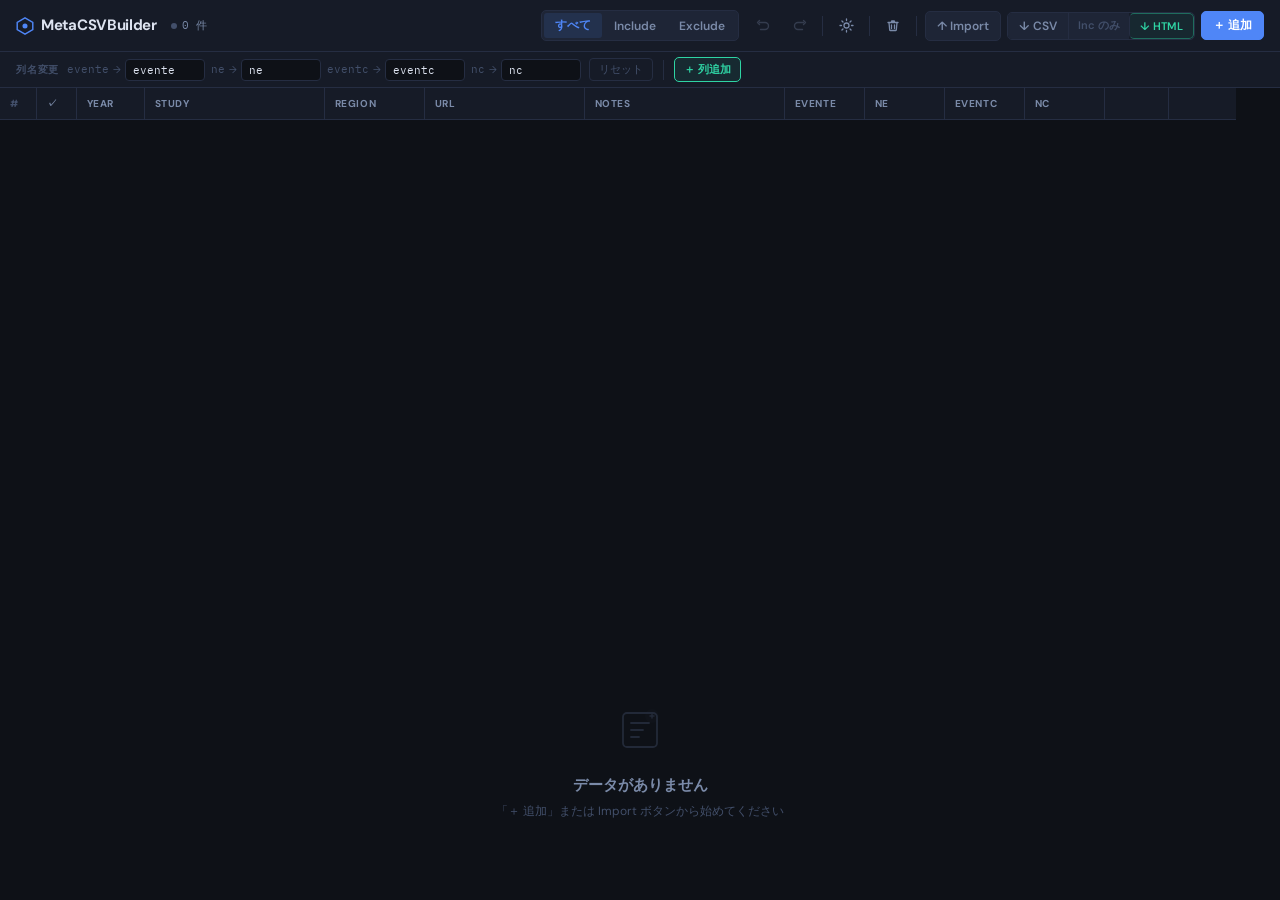
==== commit 084fcd7c: "Add files via upload" ====
--- a/metaanalysisCsvBuilder/index.html
+++ b/metaanalysisCsvBuilder/index.html
@@ -150,14 +150,21 @@
           </label>
           <div class="export-group">
             <button class="hdr-btn export-main" id="exportAllBtn">
-              ↓ Export
+              ↓ CSV
             </button>
             <button
               class="hdr-btn export-inc"
               id="exportIncBtn"
-              title="Include行のみ"
+              title="Include行のみ CSV"
             >
-              Include のみ
+              Inc のみ
+            </button>
+            <button
+              class="hdr-btn export-html-btn"
+              id="exportHtmlBtn"
+              title="見やすいHTML表でエクスポート（印刷対応）"
+            >
+              ↓ HTML
             </button>
           </div>
           <button class="hdr-btn add-btn" id="addRowBtn">＋ 追加</button>
@@ -518,6 +525,27 @@
       </div>
     </div>
 
+    <!-- ══ HTML Preview / Print Dialog ══ -->
+    <div id="htmlPreviewDialog" class="modal-overlay" hidden>
+      <div class="modal modal-wide">
+        <div class="modal-header" style="display:flex;align-items:center;justify-content:space-between;">
+          <h2 class="modal-title">📋 HTMLプレビュー / 印刷</h2>
+          <div style="display:flex;gap:8px;align-items:center;">
+            <label style="display:flex;align-items:center;gap:6px;font-size:12px;color:var(--text2);cursor:pointer;">
+              <input type="checkbox" id="htmlPreviewIncOnly" style="accent-color:var(--accent);">
+              Include のみ
+            </label>
+            <button class="btn-primary" id="htmlPrintBtn">🖨 印刷</button>
+            <button class="btn-primary" id="htmlDlBtn" style="background:var(--accent2);">↓ HTMLを保存</button>
+            <button class="btn-cancel"  id="htmlPreviewClose">閉じる</button>
+          </div>
+        </div>
+        <div class="modal-body" style="padding:0;overflow:hidden;">
+          <iframe id="htmlPreviewFrame" style="width:100%;height:70vh;border:none;display:block;background:#fff;"></iframe>
+        </div>
+      </div>
+    </div>
+
     <!-- ══ Toast ══ -->
     <div id="toast" class="toast" hidden></div>
 
--- a/metaanalysisCsvBuilder/style.css
+++ b/metaanalysisCsvBuilder/style.css
@@ -341,6 +341,9 @@
 .imb-icon  { font-size: 20px; color: var(--text2); line-height: 1; }
 .imb-title { font-size: 13px; font-weight: 700; color: var(--text); }
 .imb-desc  { font-size: 11px; color: var(--text3); line-height: 1.4; }
+.modal-wide { max-width: min(1100px, 96vw) !important; width: min(1100px, 96vw) !important; }
+.export-html-btn { color: var(--accent2); border-color: rgba(47,212,164,.4); background: rgba(47,212,164,.07); font-size: 11px; padding: 5px 10px; border-left: 1px solid var(--border) !important; }
+.export-html-btn:hover { background: rgba(47,212,164,.16); color: var(--accent2); }
 .toast { position: fixed; bottom: 20px; left: 50%; transform: translateX(-50%); background: var(--surface2); border: 1px solid var(--border2); color: var(--text); padding: 9px 18px; border-radius: 100px; font-size: 12px; font-weight: 500; box-shadow: var(--shadow); z-index: 200; white-space: nowrap; animation: fadeToast .2s ease; }
 .toast[hidden] { display: none; }
 .toast.ok  { border-color: var(--accent2); color: var(--accent2); }
